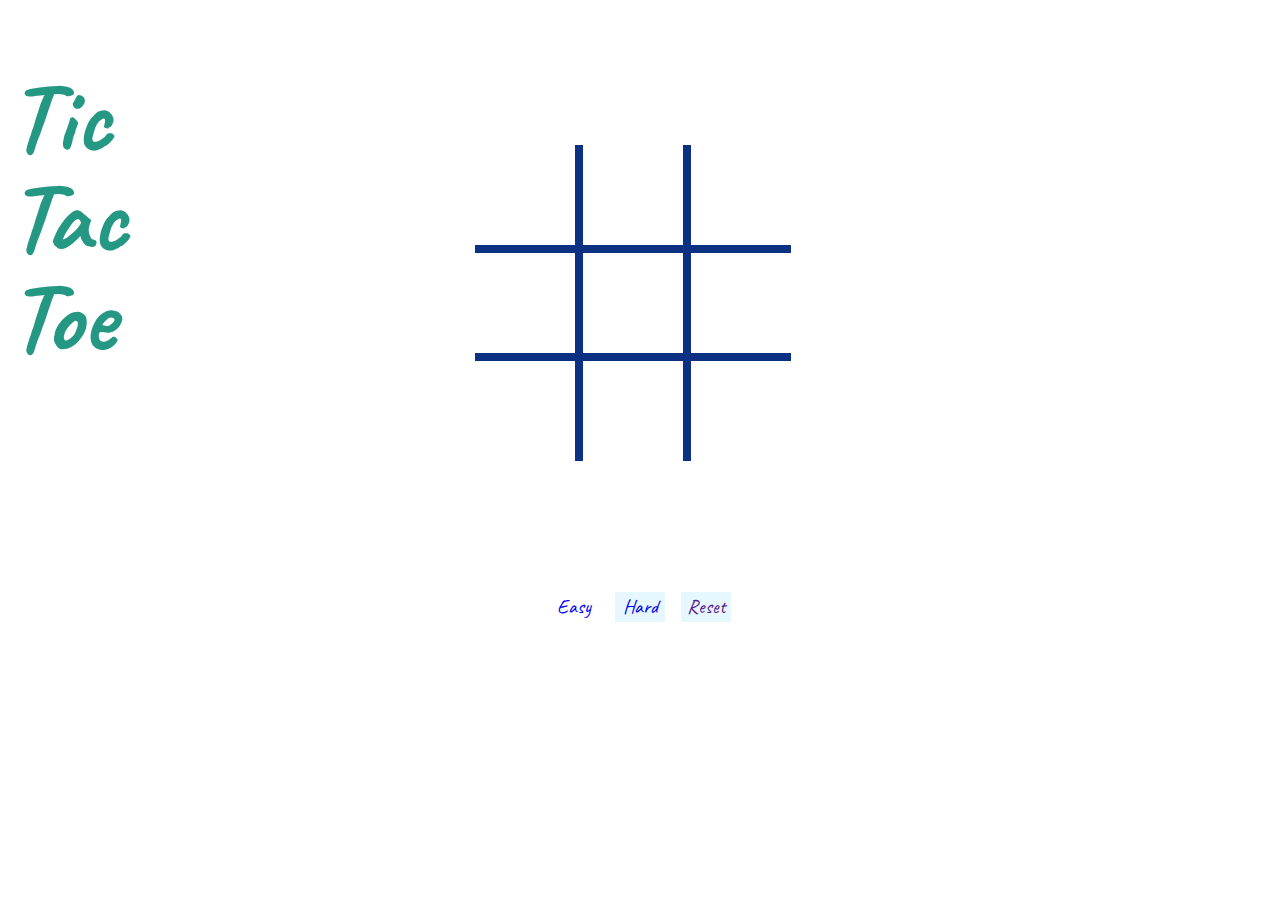
==== index.html @ cb217655 "first commit" ====
<!DOCTYPE html>
<html>
  <head>
    <meta charset="utf-8">
    <link rel="stylesheet" href="main.css">
    <script src="js/jquery.js"></script>
    <script src="js/main.js"></script>
    <link href="https://fonts.googleapis.com/css?family=Caveat|Libre+Barcode+39+Text" rel="stylesheet">

    <title>Tic Tac Toe</title>
  </head>
  <body>

  <h1>Tic Tac Toe</h1>
  <div class="container">
      <div class="gameBoard">
          <div class="square" id="sq1"></div>
          <div class="square" id="sq2"></div>
          <div class="square" id="sq3"></div>
          <div class="square" id="sq4"></div>
          <div class="square" id="sq5"></div>
          <div class="square" id="sq6"></div>
          <div class="square" id="sq7"></div>
          <div class="square" id="sq8"></div>
          <div class="square" id="sq9"></div>
        </div>
        <!-- </div> -->
      <div class="message"></div>
      </div>
      <!-- row="0" col="0" -->
      </body>
      <aside>
      <a href="file:///Users/liz/Projects/wdi-24/Assignments/Project0/index.html" class="buttonEasy">Easy</a>
      <a href="file:///Users/liz/Projects/wdi-24/Assignments/Project0/levelhard.html" class="buttonHard">Hard</a>
      <a href="" class="buttonReset">Reset</a>
      </aside>


</html>
---- main.css ----
h1 {
  text-align: center;
  color: rgb(37, 152, 131);
  font-size: 100px;
  /*margin: 0 auto;*/
  top: 200px;
  height: 0px;
  width: 20px;
}

body {
  line-height: 100px;
  text-align: center;
  font-size: 65px;
  top: 30px;
  /*margin: 0 auto;*/
  font-family: 'Caveat', cursive;
}

.container {
    width: 587px;
    min-height: 458px;
    margin: 0 auto;
    position: relative;
}

.gameBoard {
  min-width: 400px;
  min-height: 337px;
  position: relative;
  margin: 0 auto;
}

.message {
  height: 160px;
  width: 400px;
  font-size: 40px;
  color: rgb(37, 152, 131);
  text-align: center;
  margin: 0 auto;
  position: absolute;
  top: 340px;
  left: 85px;
  /*font-family: 'Libre Barcode 39 Text', cursive;*/
}

.hardMessage {
  height: 100px;
  width: 400px;
  font-size: 40px;
  color: rgb(37, 152, 131);
  text-align: center;
  margin: 0 auto;
  position: relative;
}

aside {
  /*top: -300px;*/
  top: -50px;
  right: 100px;
  position: relative;
}

a.buttonEasy {
    -webkit-appearance: button;
    -moz-appearance: button;
    appearance: button;
    text-decoration: none;
    /*color: initial;*/
    font-size: 20px;
    height: 30px;
    width: 50px;
    line-height: 30px;
    margin: 0 auto;
    text-align: center;
    background-color: none;
    position: relative;
    left: 100px;
}

a.buttonHard {
    -webkit-appearance: button;
    -moz-appearance: button;
    appearance: button;
    text-decoration: none;
    /*color: initial;*/
    font-size: 20px;
    height: 30px;
    width: 50px;
    line-height: 30px;
    margin: 0 auto;
    text-align: center;
    background-color: #e6f7ff;
    position: relative;
    left: 100px;
}

a.buttonReset {
    -webkit-appearance: button;
    -moz-appearance: button;
    appearance: button;
    text-decoration: none;
    /*color: initial;*/
    font-size: 20px;
    height: 30px;
    width: 50px;
    line-height: 30px;
    margin: 0 auto;
    text-align: center;
    background-color: #e6f7ff;
    position: relative;
    left: 100px;
}

.square {
  width: 100px;
  height: 100px;
  position: relative;
}

#sq1 {
  position: absolute;
  top: 11px;
  left: 128px;
  border-right: solid 8px #0d3182;
  border-bottom: solid 8px #0d3182;
}

#sq2 {
  position: absolute;
  top: 11px;
  left: 228px;
  border-left: solid 8px #0d3182;
  border-right: solid 8px #0d3182;
  border-bottom: solid 8px #0d3182;
}

#sq3 {
  position: absolute;
  top: 11px;
  left: 336px;
  border-left: solid 8px #0d3182;
  border-bottom: solid 8px #0d3182;
}

#sq4 {
  position: absolute;
  top: 111px;
  left: 128px;
  border-top: solid 8px #0d3182;
  border-right: solid 8px #0d3182;
  border-bottom: solid 8px #0d3182;
}

#sq5 {
  position: absolute;
  top: 111px;
  left: 228px;
  border: solid 8px #0d3182;
}

#sq6 {
  position: absolute;
  top: 111px;
  left: 336px;
  border-top: solid 8px #0d3182;
  border-left: solid 8px #0d3182;
  border-bottom: solid 8px #0d3182;
}

#sq7 {
  position: absolute;
  top: 219px;
  left: 128px;;
  border-top: solid 8px #0d3182;
  border-right: solid 8px #0d3182;
}

#sq8 {
  position: absolute;
  top: 219px;
  left: 228px;
  border-left: solid 8px #0d3182;
  border-top: solid 8px #0d3182;
  border-right: solid 8px #0d3182;
}

#sq9 {
  position: absolute;
  top: 219px;
  left: 336px;
  border-left: solid 8px #0d3182;
  border-top: solid 8px #0d3182;
}

.hardLevel .gameBoard {
    /*makes grid spin */
    -webkit-animation:spin 2s linear infinite;
    -moz-animation:spin 4s linear infinite;
    animation:spin 4s linear infinite;

}

@-moz-keyframes spin {
  100% {
    -moz-transform: rotate(360deg);
  }
}
@-webkit-keyframes spin {
  100% {
    -webkit-transform: rotate(360deg);
  }
}
@keyframes spin {
  100% {
    -webkit-transform: rotate(360deg); transform:rotate(360deg);
  }
}
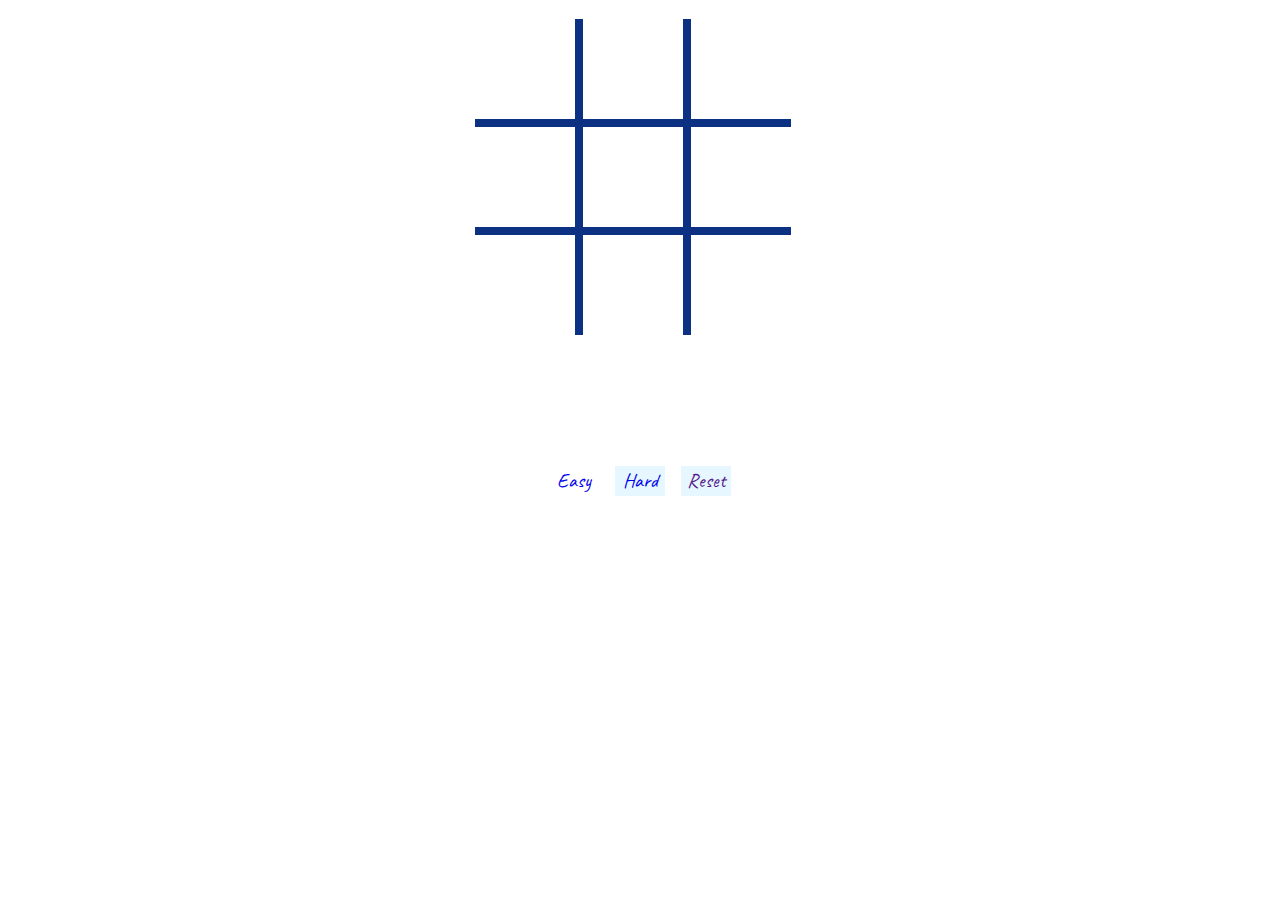
==== commit 53b1cd2e: "can't remember" ====
--- a/index.html
+++ b/index.html
@@ -11,7 +11,7 @@
   </head>
   <body>
 
-  <h1>Tic Tac Toe</h1>
+ 
   <div class="container">
       <div class="gameBoard">
           <div class="square" id="sq1"></div>
